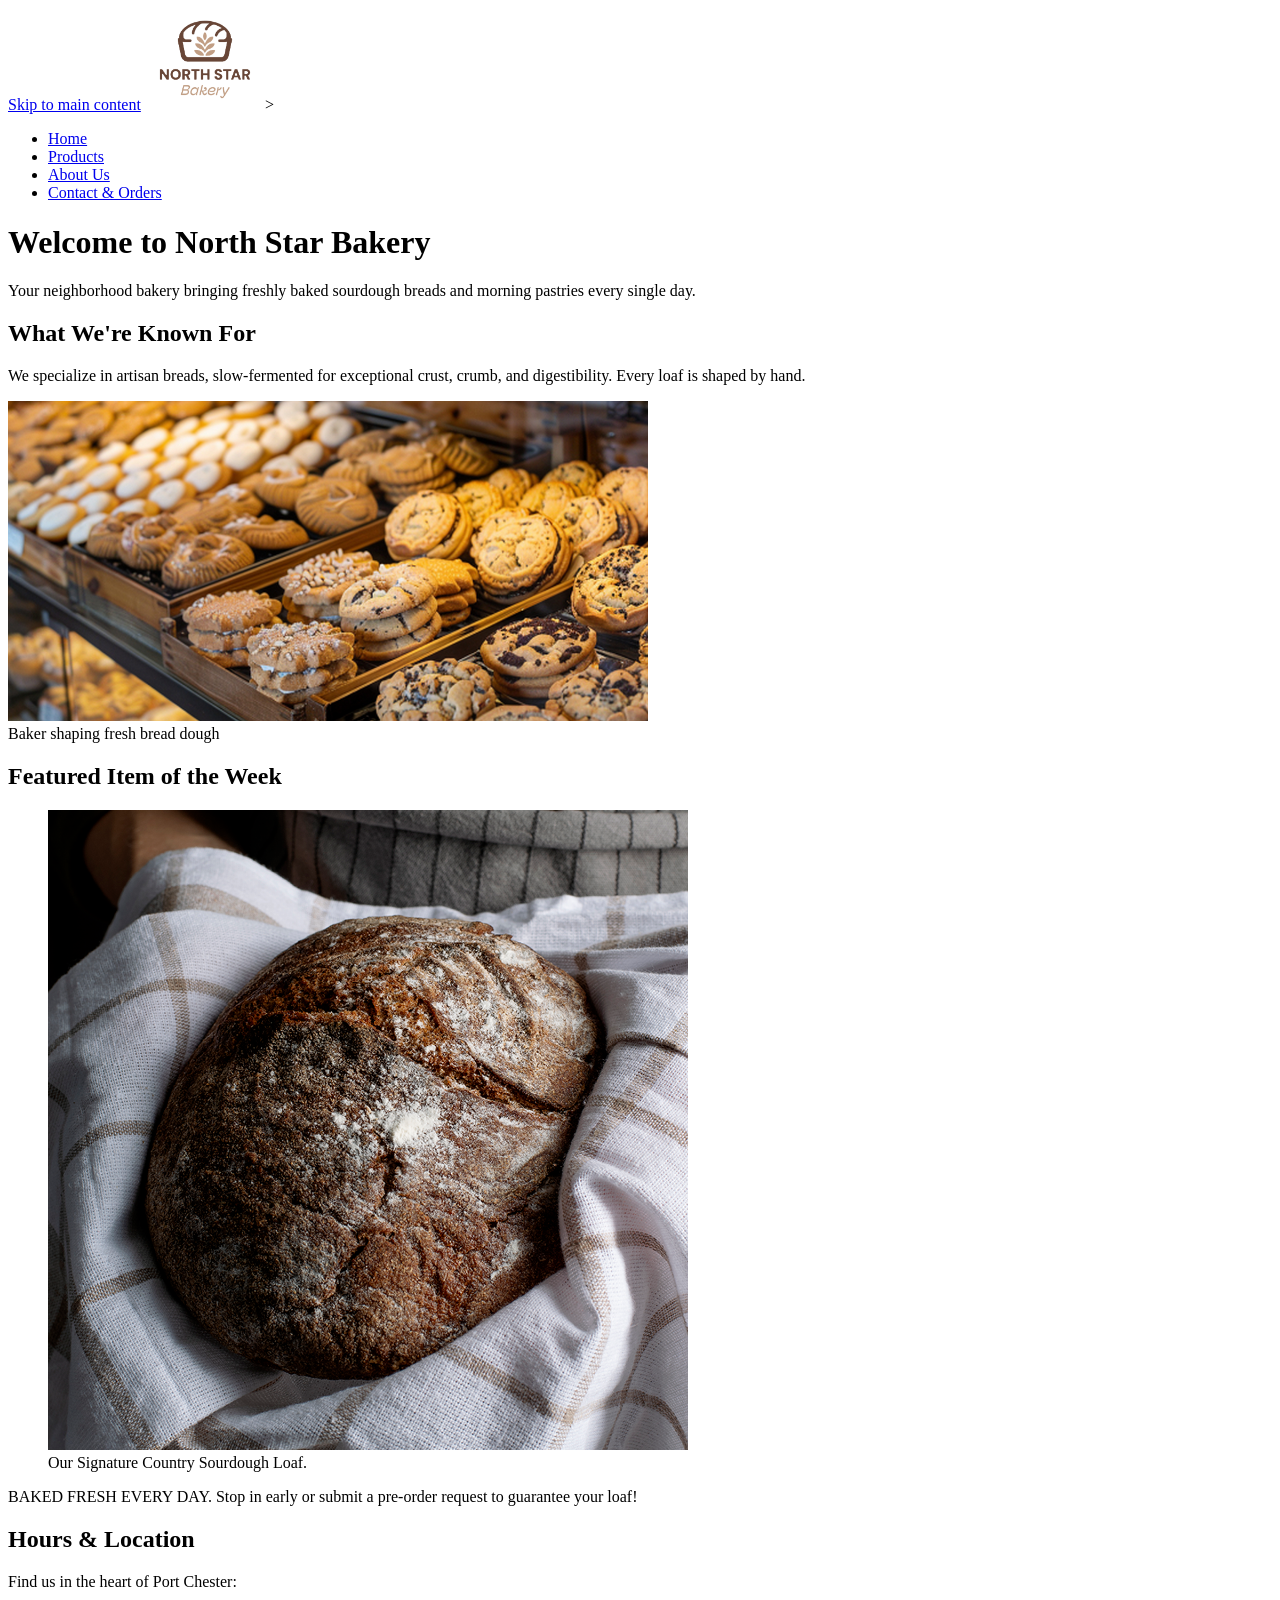
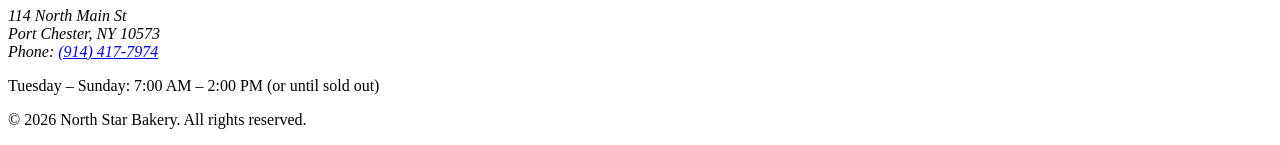
==== index.html @ 0d56ca3a "Add files via upload" ====
<!DOCTYPE html>
<html lang="en">
<head>
  <meta charset="UTF-8">
  <meta name="viewport" content="width=device-width, initial-scale=1.0">
  <title>North Star Bakery - Home</title>
</head>
<body>
  <header>
    <a href="#main-content">Skip to main content</a>
    <img src="Images/bakery-logo.png" alt="North Star Bakery logo" width="120">>
    <nav aria-label="Main Navigation">
      <ul>
        <li><a href="index.html">Home</a></li>
        <li><a href="products-services.html">Products</a></li>
        <li><a href="about.html">About Us</a></li>
        <li><a href="contact.html">Contact &amp; Orders</a></li>
      </ul>
    </nav>
  </header>

  <main id="main-content">
    <h1>Welcome to North Star Bakery</h1>
    <p>Your neighborhood bakery bringing freshly baked sourdough breads and morning pastries every single day.</p>

    <section>
      <h2>What We're Known For</h2>
      <p>We specialize in artisan breads, slow-fermented for exceptional crust, crumb, and digestibility. Every loaf is shaped by hand.</p>
      
      <!-- Responsive image requirement using <picture> -->
      <picture>
        <img src="Images/bakery-feature-large.png <source media=" width="640"" srcset="Images/bakery-feature-large.png">
        <br>
        <alt>Baker shaping fresh bread dough</alt>
      </picture>
    </section>

    <section>
      <h2>Featured Item of the Week</h2>
      <!-- Figure requirement with figcaption -->
      <figure>
        <img src="Images/bakery-signature-loaf.png" width="640" alt="Round golden-brown artisan sourdough loaf">
        <figcaption>Our Signature Country Sourdough Loaf.</figcaption>
      </figure>
      <p>BAKED FRESH EVERY DAY. Stop in early or submit a pre-order request to guarantee your loaf!</p>
    </section>

    <section>
      <h2>Hours &amp; Location</h2>
      <p>Find us in the heart of Port Chester:</p>
      <address>
        114 North Main St<br>
        Port Chester, NY 10573<br>
        Phone: <a href="tel:9144177974">(914) 417-7974</a>
      </address>
      <p>Tuesday &ndash; Sunday: 7:00 AM &ndash; 2:00 PM (or until sold out)</p>
    </section>
  </main>

  <footer>
    <p>&copy; 2026 North Star Bakery. All rights reserved.</p>
  </footer>
</body>
</html>
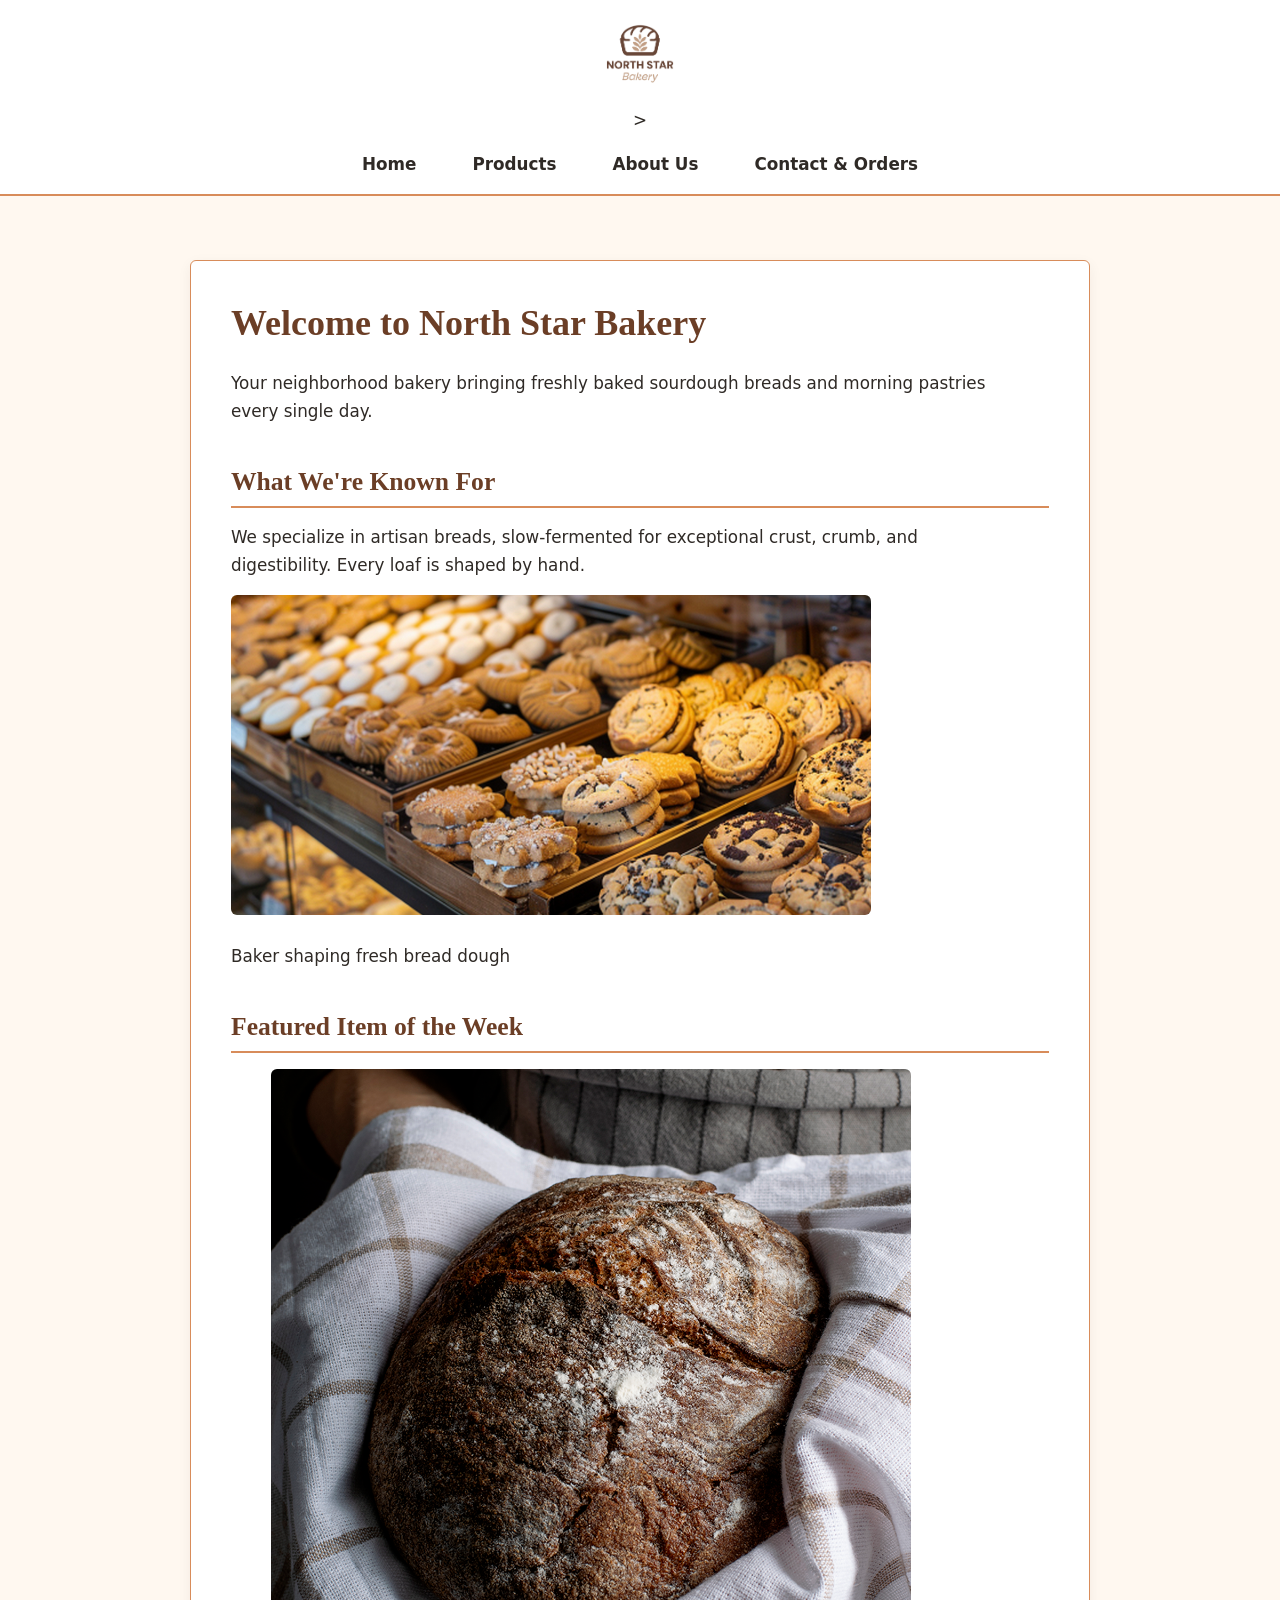
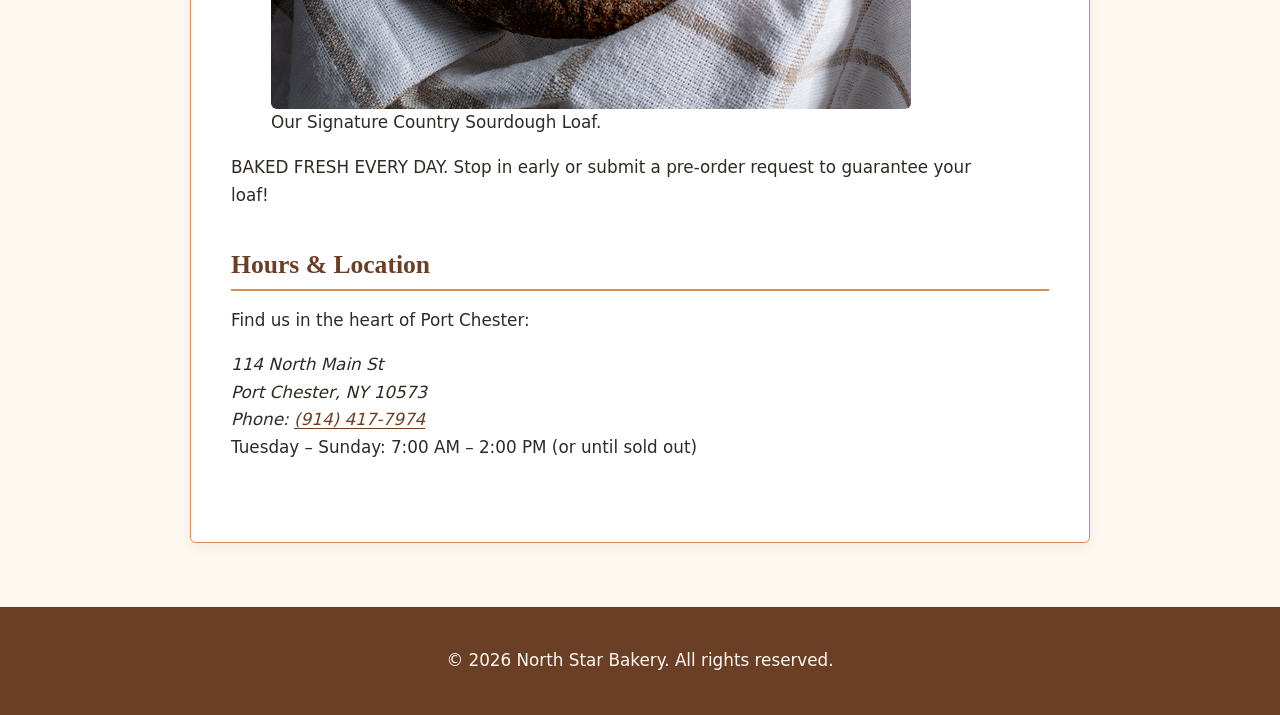
==== commit 52d82cc1: "Add stylesheet link to index.html" ====
--- a/index.html
+++ b/index.html
@@ -4,6 +4,7 @@
   <meta charset="UTF-8">
   <meta name="viewport" content="width=device-width, initial-scale=1.0">
   <title>North Star Bakery - Home</title>
+  <link rel="stylesheet" href="styles.css">
 </head>
 <body>
   <header>
--- a/styles.css
+++ b/styles.css
@@ -0,0 +1,240 @@
+/* ==========================================================================
+   Design Tokens & Variables (North Star Bakery)
+   ========================================================================== */
+:root {
+  /* 4 Selected Brand Colors */
+  --color-cream: #FFF8F0;     /* Background & surfaces */
+  --color-brown: #6B3E26;     /* Primary brand, headings, buttons */
+  --color-peach: #D88C5A;     /* Accents, borders, highlights */
+  --color-charcoal: #2F2A26;  /* High-contrast readable body text */
+
+  /* Typography (Max 2 Font Families) */
+  --font-heading: 'Georgia', 'Playfair Display', serif;
+  --font-body: 'Segoe UI', system-ui, -apple-system, sans-serif;
+
+  /* Spacing Scale */
+  --space-xs: 0.5rem;
+  --space-sm: 1rem;
+  --space-md: 1.5rem;
+  --space-lg: 2.5rem;
+  --space-xl: 4rem;
+
+  --max-width: 900px;
+  --border-radius: 6px;
+}
+
+/* ==========================================================================
+   Base & Resets
+   ========================================================================== */
+*, *::before, *::after {
+  box-sizing: border-box;
+}
+
+body {
+  margin: 0;
+  padding: 0;
+  font-family: var(--font-body);
+  font-size: 1.05rem;
+  line-height: 1.65;
+  color: var(--color-charcoal);
+  background-color: var(--color-cream);
+}
+
+/* Accessibility: Skip Link */
+a[href="#main-content"] {
+  position: absolute;
+  top: -100px;
+  left: 1rem;
+  background: var(--color-brown);
+  color: var(--color-cream);
+  padding: var(--space-xs) var(--space-sm);
+  border-radius: var(--border-radius);
+  text-decoration: none;
+  font-weight: 600;
+  z-index: 999;
+}
+
+a[href="#main-content"]:focus {
+  top: 1rem;
+}
+
+/* ==========================================================================
+   Typography & Scannability
+   ========================================================================== */
+h1, h2, h3, h4 {
+  font-family: var(--font-heading);
+  color: var(--color-brown);
+  line-height: 1.25;
+  margin-top: 0;
+}
+
+h1 {
+  font-size: 2.25rem;
+  margin-bottom: var(--space-md);
+}
+
+h2 {
+  font-size: 1.6rem;
+  margin-top: var(--space-lg);
+  margin-bottom: var(--space-sm);
+  border-bottom: 2px solid var(--color-peach);
+  padding-bottom: var(--space-xs);
+}
+
+h3 {
+  font-size: 1.25rem;
+  margin-top: var(--space-md);
+  margin-bottom: var(--space-xs);
+}
+
+p {
+  margin-top: 0;
+  margin-bottom: var(--space-sm);
+  max-width: 72ch;
+}
+
+a {
+  color: var(--color-brown);
+  text-decoration: underline;
+  text-underline-offset: 3px;
+  transition: color 0.2s ease;
+}
+
+a:hover, a:focus {
+  color: var(--color-peach);
+}
+
+/* ==========================================================================
+   Header & Navigation
+   ========================================================================== */
+header {
+  background-color: #FFFFFF;
+  border-bottom: 2px solid var(--color-peach);
+  padding: var(--space-sm) var(--space-md);
+  display: flex;
+  flex-direction: column;
+  align-items: center;
+  gap: var(--space-sm);
+}
+
+header img {
+  display: block;
+  max-height: 75px;
+  width: auto;
+}
+
+nav ul {
+  list-style: none;
+  margin: 0;
+  padding: 0;
+  display: flex;
+  flex-wrap: wrap;
+  justify-content: center;
+  gap: var(--space-md);
+}
+
+nav a {
+  text-decoration: none;
+  color: var(--color-charcoal);
+  font-weight: 600;
+  padding: var(--space-xs) var(--space-sm);
+  border-radius: var(--border-radius);
+  transition: background-color 0.2s ease, color 0.2s ease;
+}
+
+nav a:hover,
+nav a:focus {
+  color: var(--color-cream);
+  background-color: var(--color-brown);
+}
+
+/* ==========================================================================
+   Main Content Layout
+   ========================================================================== */
+main {
+  width: 90%;
+  max-width: var(--max-width);
+  margin: var(--space-xl) auto;
+  padding: var(--space-lg);
+  background-color: #FFFFFF;
+  border-radius: var(--border-radius);
+  border: 1px solid var(--color-peach);
+  box-shadow: 0 4px 14px rgba(47, 42, 38, 0.06);
+}
+
+section {
+  margin-bottom: var(--space-lg);
+}
+
+img, video {
+  max-width: 100%;
+  height: auto;
+  border-radius: var(--border-radius);
+  display: block;
+}
+
+/* ==========================================================================
+   Forms & Controls (contact.html)
+   ========================================================================== */
+form {
+  display: flex;
+  flex-direction: column;
+  gap: var(--space-sm);
+  max-width: 520px;
+  margin-top: var(--space-md);
+}
+
+label {
+  font-weight: 600;
+  color: var(--color-charcoal);
+}
+
+input, textarea, select {
+  font-family: var(--font-body);
+  font-size: 1rem;
+  padding: 0.75rem;
+  border: 1px solid var(--color-peach);
+  border-radius: var(--border-radius);
+  background-color: var(--color-cream);
+  color: var(--color-charcoal);
+}
+
+input:focus, textarea:focus, select:focus {
+  outline: 2px solid var(--color-brown);
+  background-color: #FFFFFF;
+}
+
+button, input[type="submit"] {
+  background-color: var(--color-brown);
+  color: var(--color-cream);
+  font-family: var(--font-body);
+  font-size: 1rem;
+  font-weight: 600;
+  padding: 0.75rem 1.5rem;
+  border: none;
+  border-radius: var(--border-radius);
+  cursor: pointer;
+  align-self: flex-start;
+  transition: background-color 0.2s ease;
+}
+
+button:hover, input[type="submit"]:hover {
+  background-color: var(--color-peach);
+  color: var(--color-charcoal);
+}
+
+/* ==========================================================================
+   Footer
+   ========================================================================== */
+footer {
+  text-align: center;
+  padding: var(--space-lg) var(--space-sm);
+  background-color: var(--color-brown);
+  color: var(--color-cream);
+  margin-top: var(--space-xl);
+}
+
+footer p {
+  margin: 0;
+  max-width: 100%;
+}
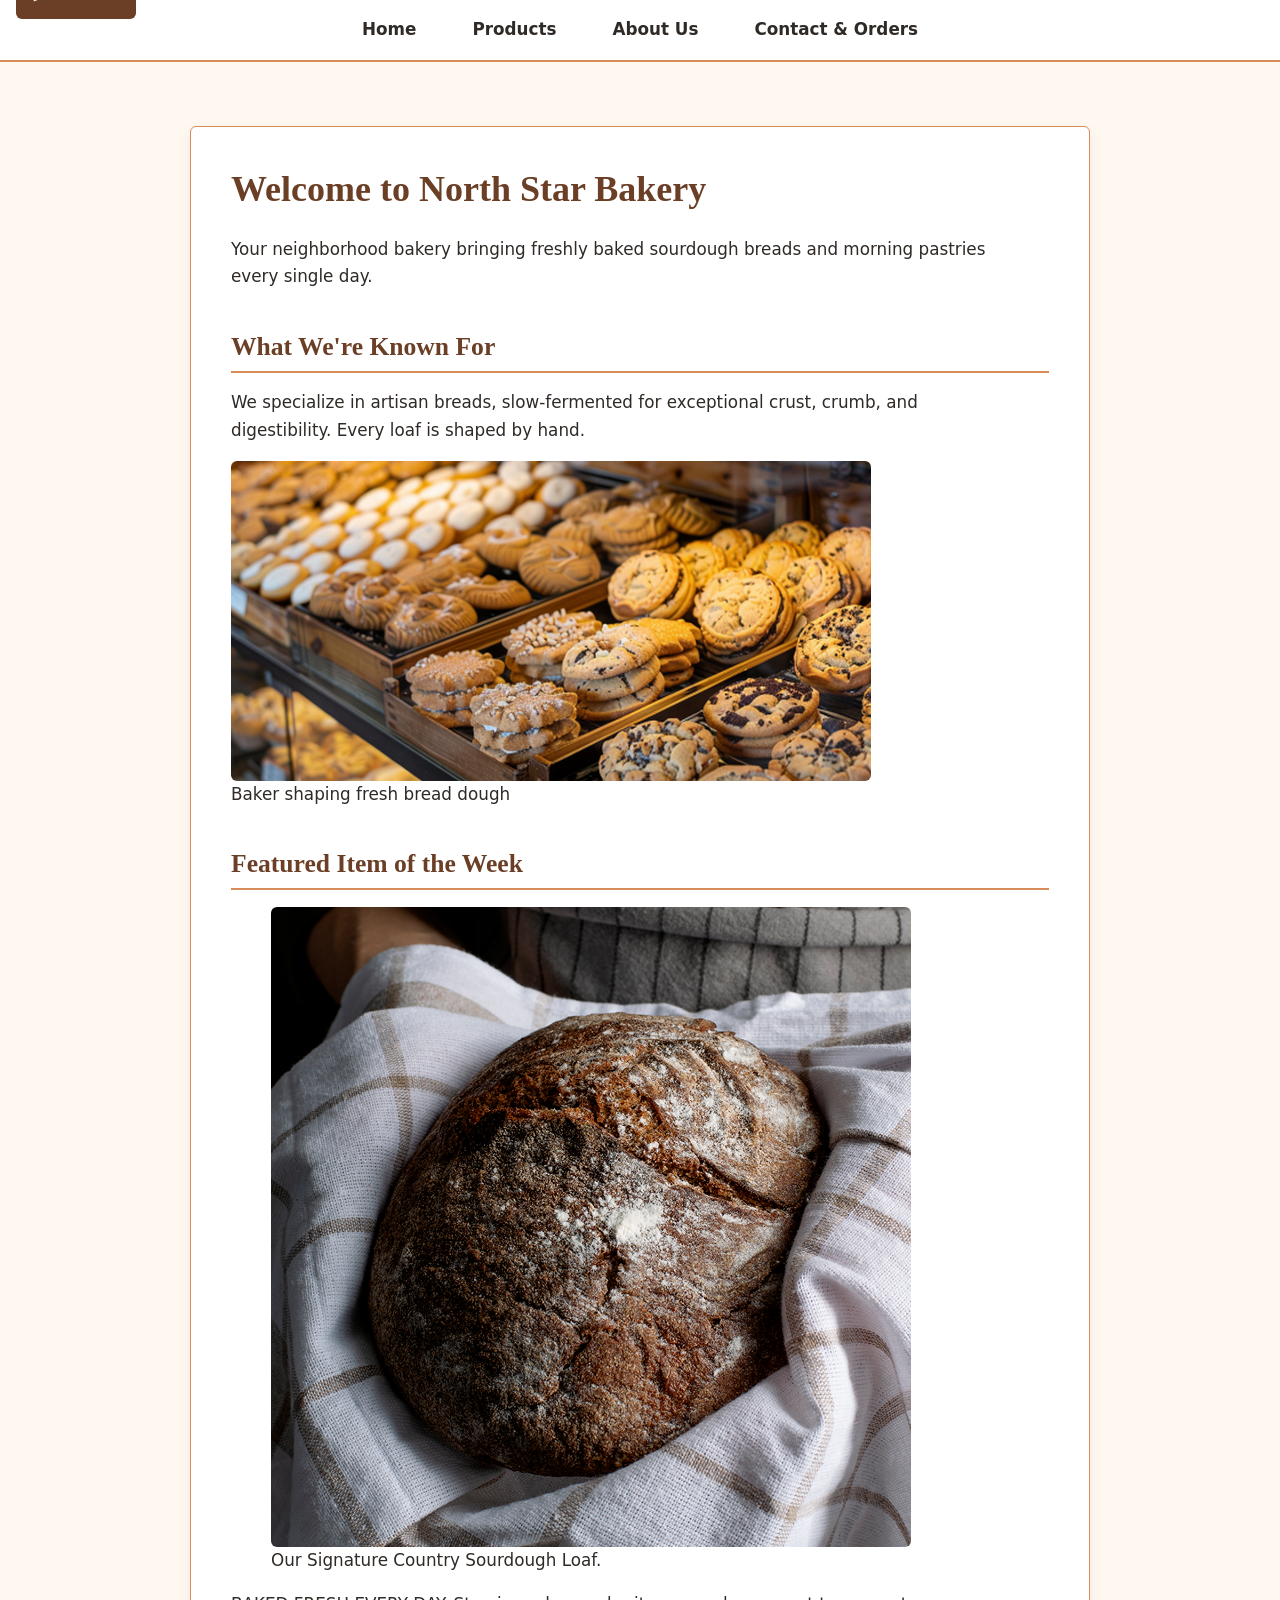
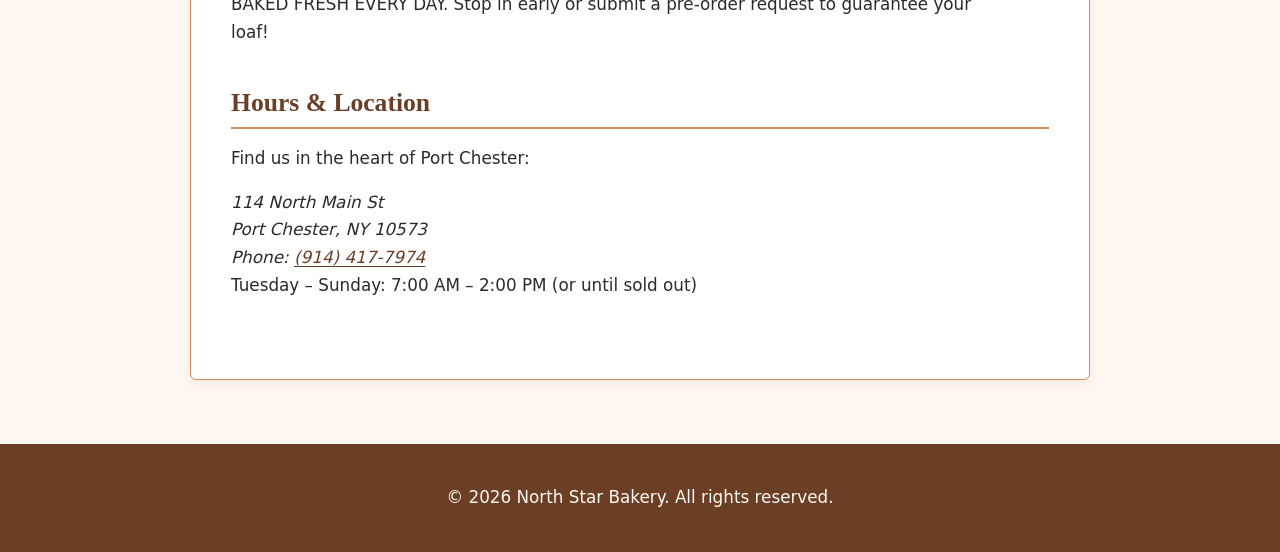
==== commit 44465fa7: "Fix HTML syntax errors in index.html Fixed HTML syntax for the 'Skip to main content' link and corre" ====
--- a/index.html
+++ b/index.html
@@ -8,7 +8,7 @@
 </head>
 <body>
   <header>
-    <a href="#main-content">Skip to main content</a>
+    <a href="#main-content"Skip to main content</a>
     <img src="Images/bakery-logo.png" alt="North Star Bakery logo" width="120">>
     <nav aria-label="Main Navigation">
       <ul>
@@ -31,8 +31,7 @@
       <!-- Responsive image requirement using <picture> -->
       <picture>
         <img src="Images/bakery-feature-large.png <source media=" width="640"" srcset="Images/bakery-feature-large.png">
-        <br>
-        <alt>Baker shaping fresh bread dough</alt>
+          <alt>Baker shaping fresh bread dough</alt>
       </picture>
     </section>
 
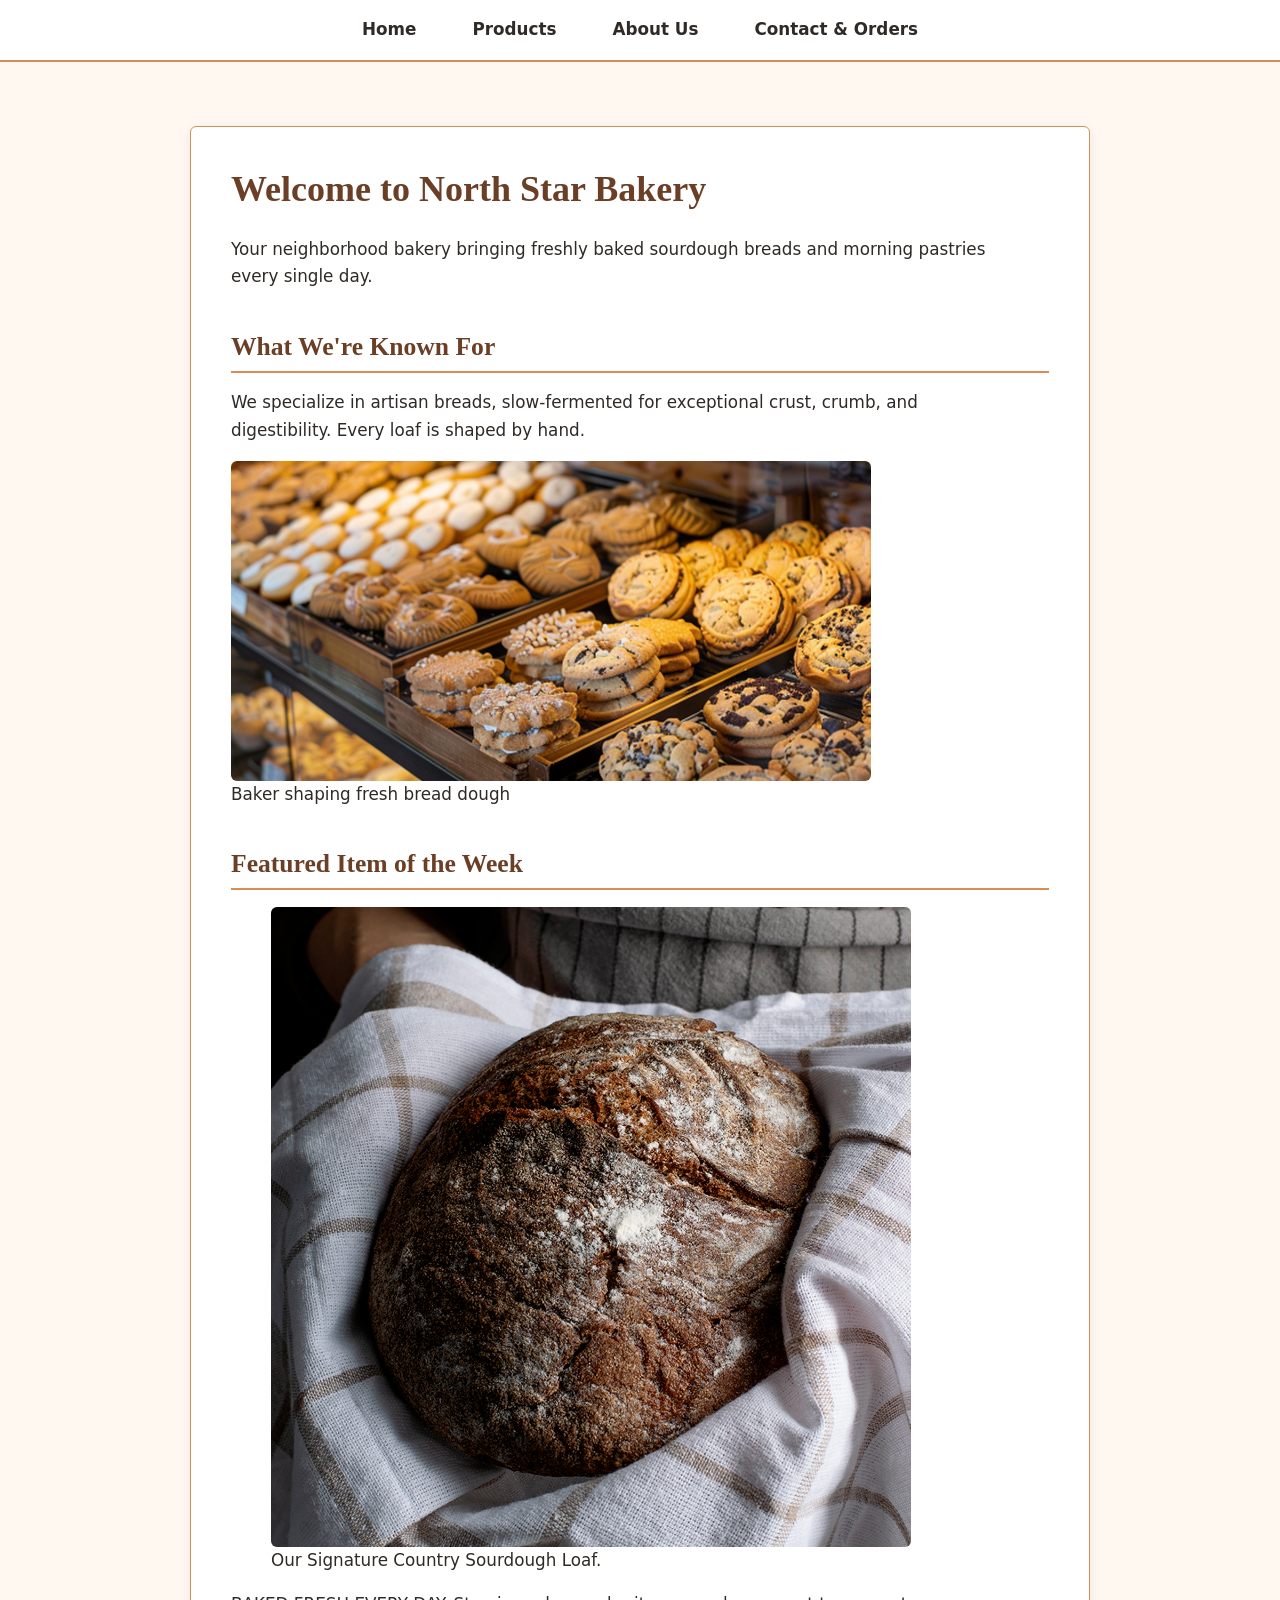
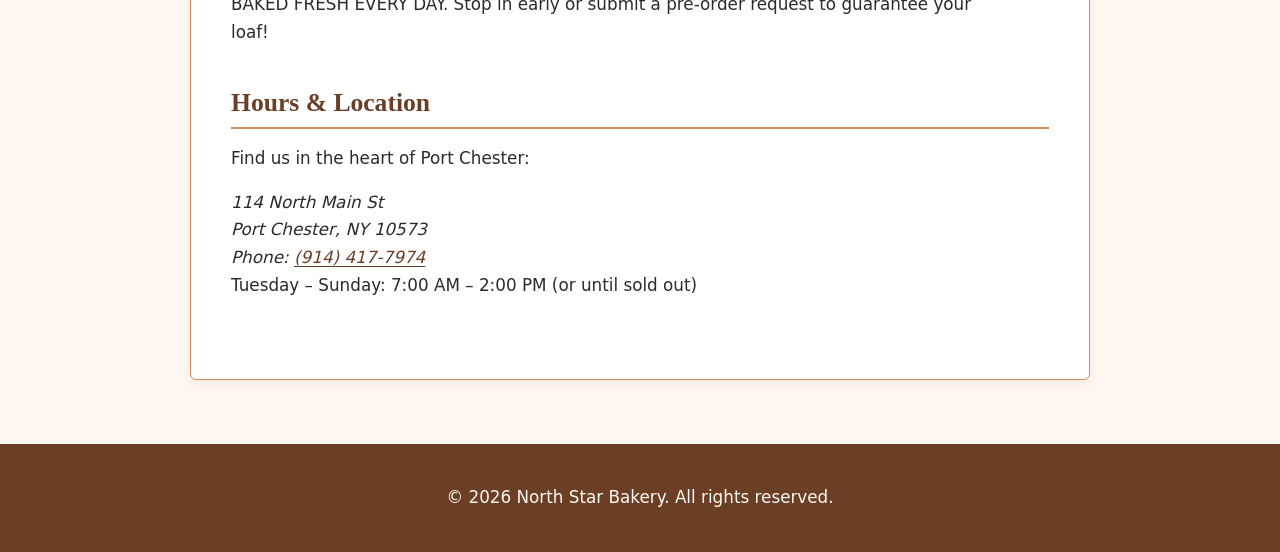
==== commit 4abdcd9a: "Fix HTML syntax for skip link and image tag" ====
--- a/index.html
+++ b/index.html
@@ -9,7 +9,7 @@
 <body>
   <header>
     <a href="#main-content"Skip to main content</a>
-    <img src="Images/bakery-logo.png" alt="North Star Bakery logo" width="120">>
+    <img src="Images/bakery-logo.png" alt="North Star Bakery logo" width="120">
     <nav aria-label="Main Navigation">
       <ul>
         <li><a href="index.html">Home</a></li>
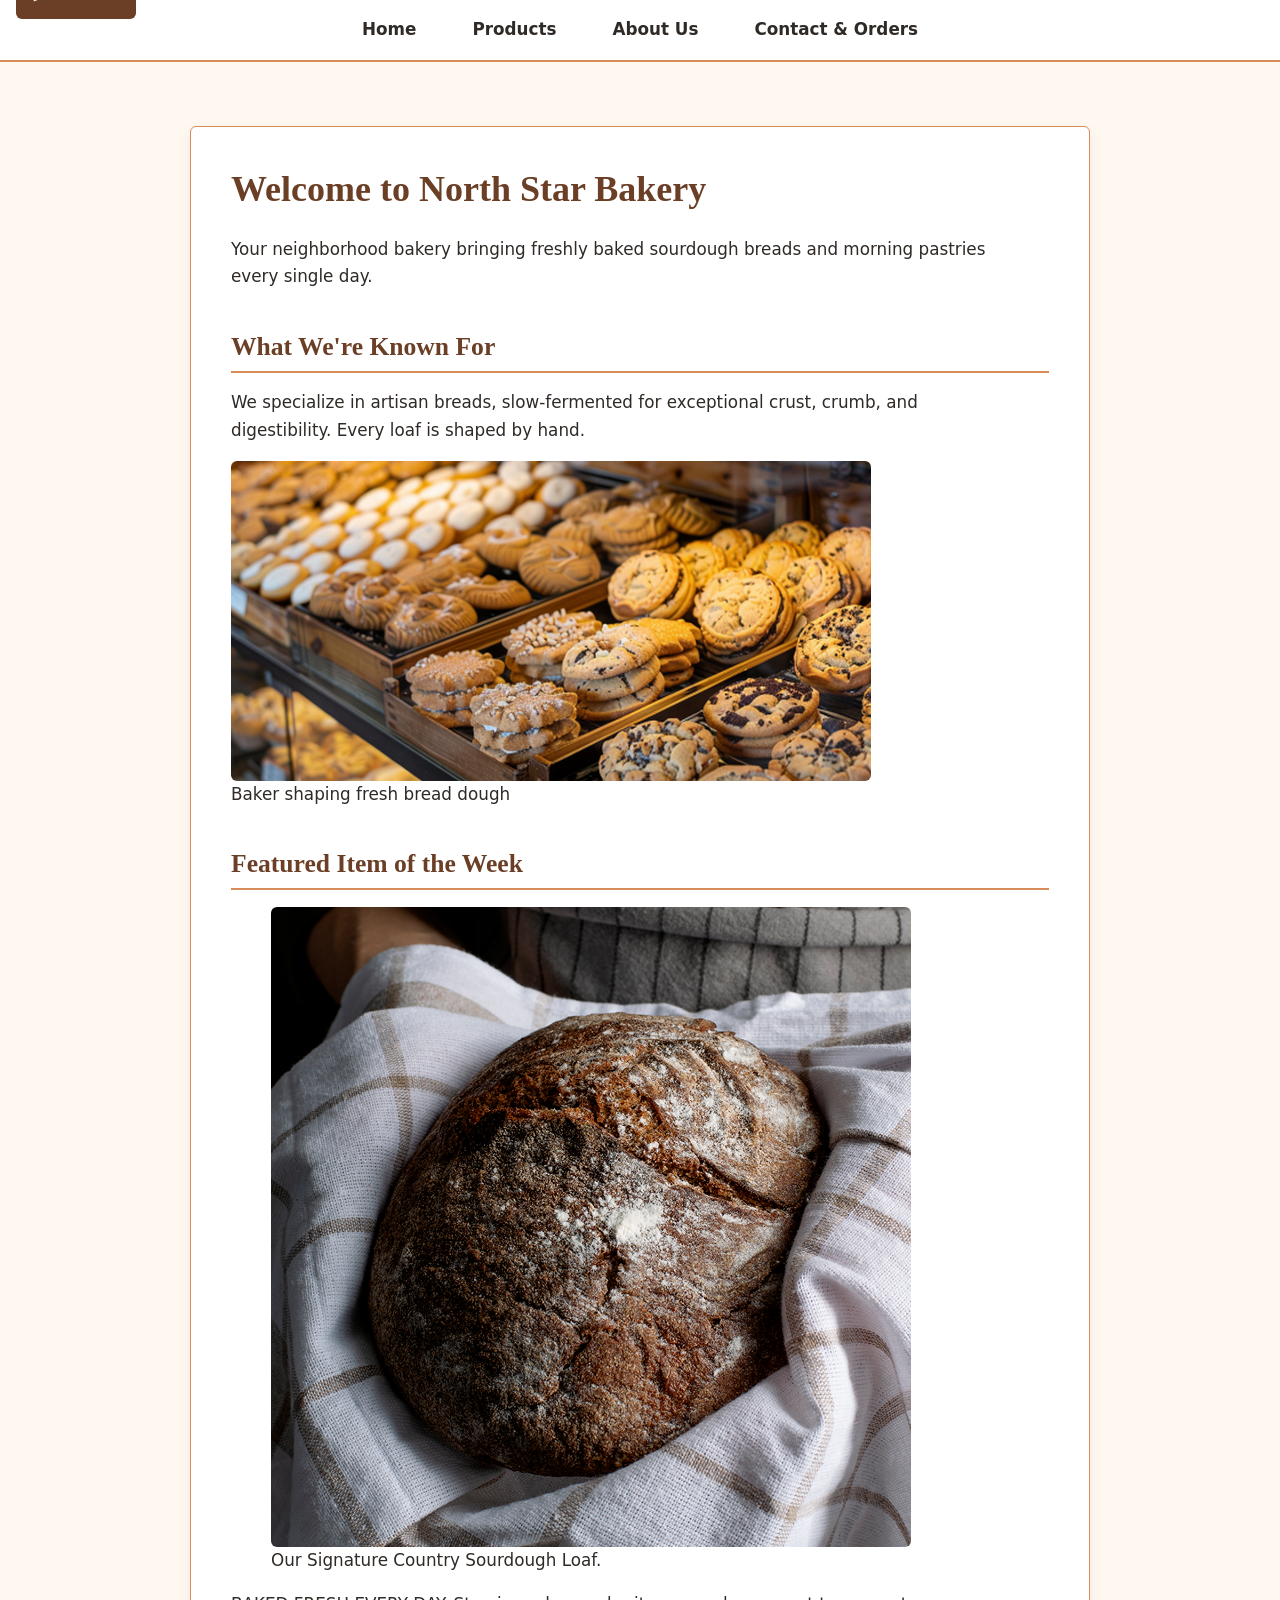
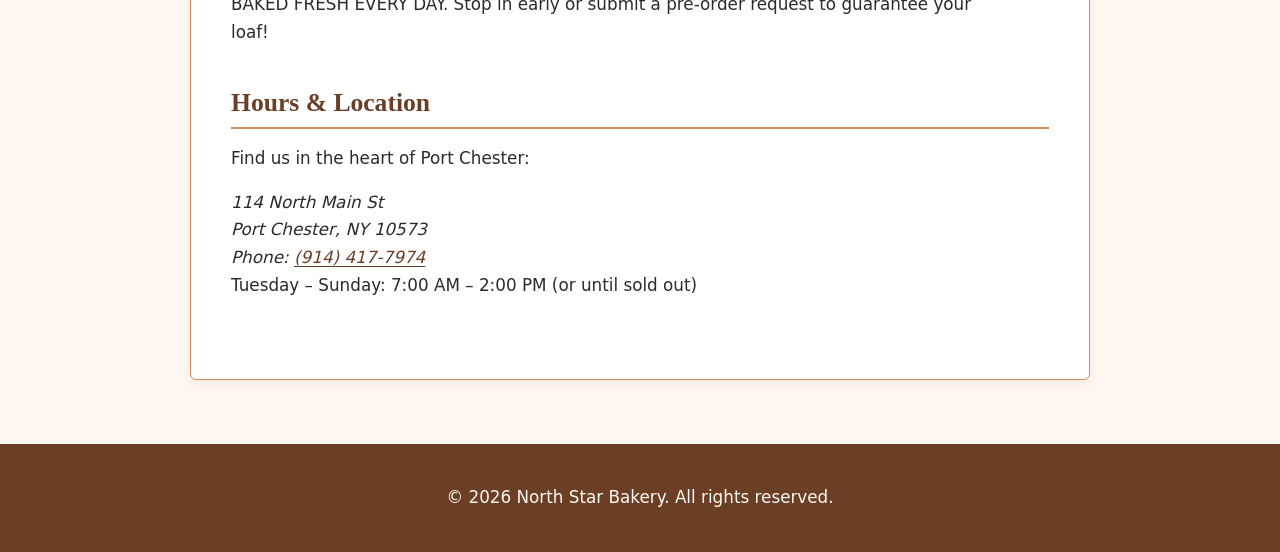
==== commit ccd89308: "Fix HTML syntax errors in index.html Fixed HTML syntax for the 'Skip to main content' link and corre" ====
--- a/index.html
+++ b/index.html
@@ -9,7 +9,7 @@
 <body>
   <header>
     <a href="#main-content"Skip to main content</a>
-    <img src="Images/bakery-logo.png" alt="North Star Bakery logo" width="120">
+    <img src="Images/bakery-logo.png" alt="North Star Bakery logo" width="120">>
     <nav aria-label="Main Navigation">
       <ul>
         <li><a href="index.html">Home</a></li>
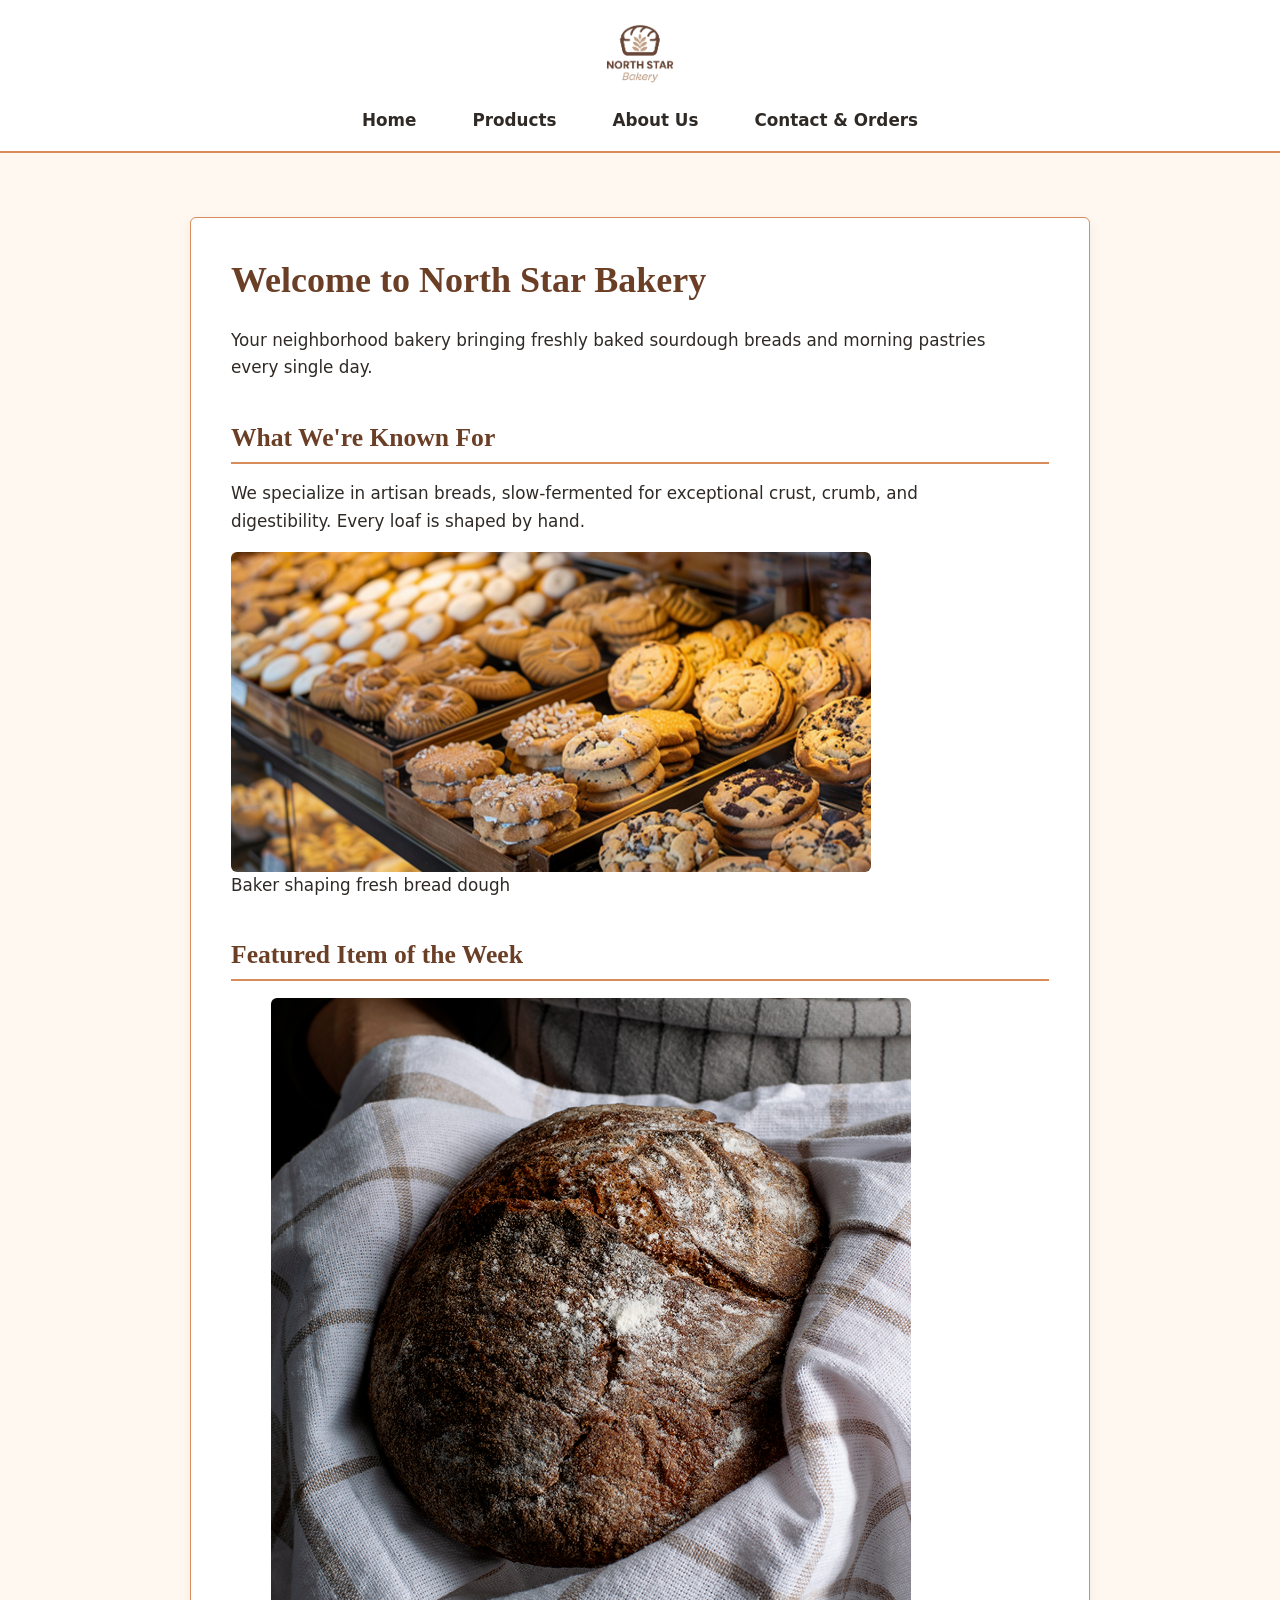
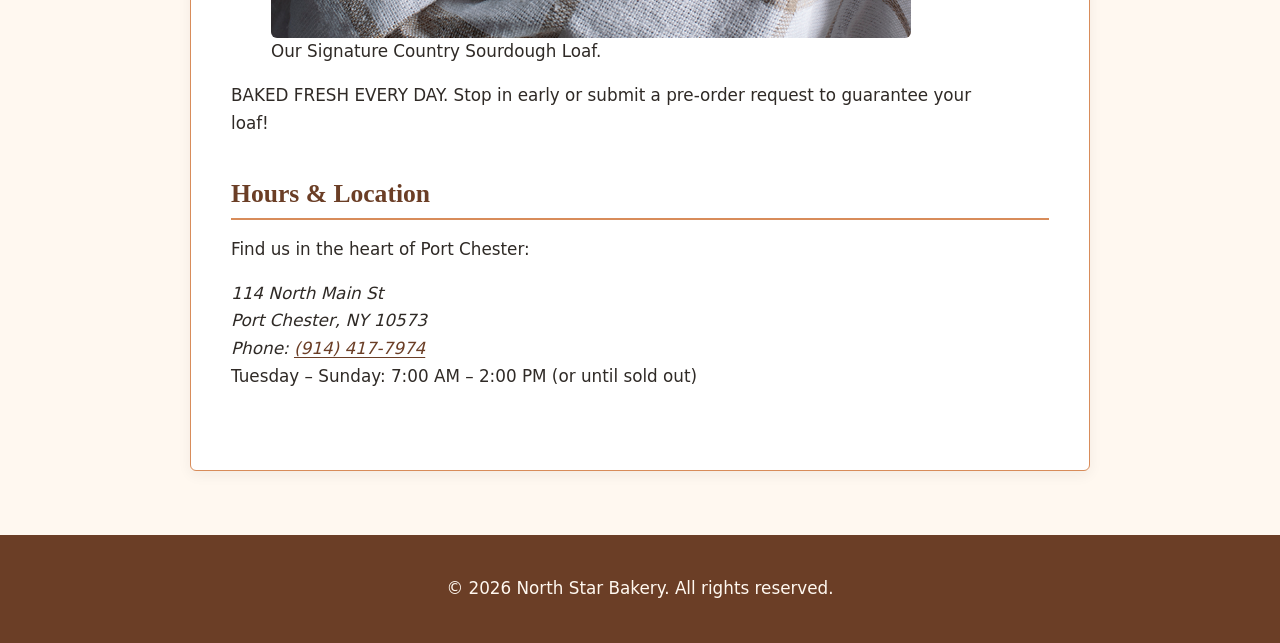
==== commit 7f6cc2d1: "Fix HTML syntax for skip link and image tag" ====
--- a/index.html
+++ b/index.html
@@ -1,3 +1,4 @@
+
 <!DOCTYPE html>
 <html lang="en">
 <head>
@@ -8,8 +9,8 @@
 </head>
 <body>
   <header>
-    <a href="#main-content"Skip to main content</a>
-    <img src="Images/bakery-logo.png" alt="North Star Bakery logo" width="120">>
+    <a href="#main-content">Skip to main content</a>
+    <img src="Images/bakery-logo.png" alt="North Star Bakery logo" width="120">
     <nav aria-label="Main Navigation">
       <ul>
         <li><a href="index.html">Home</a></li>
